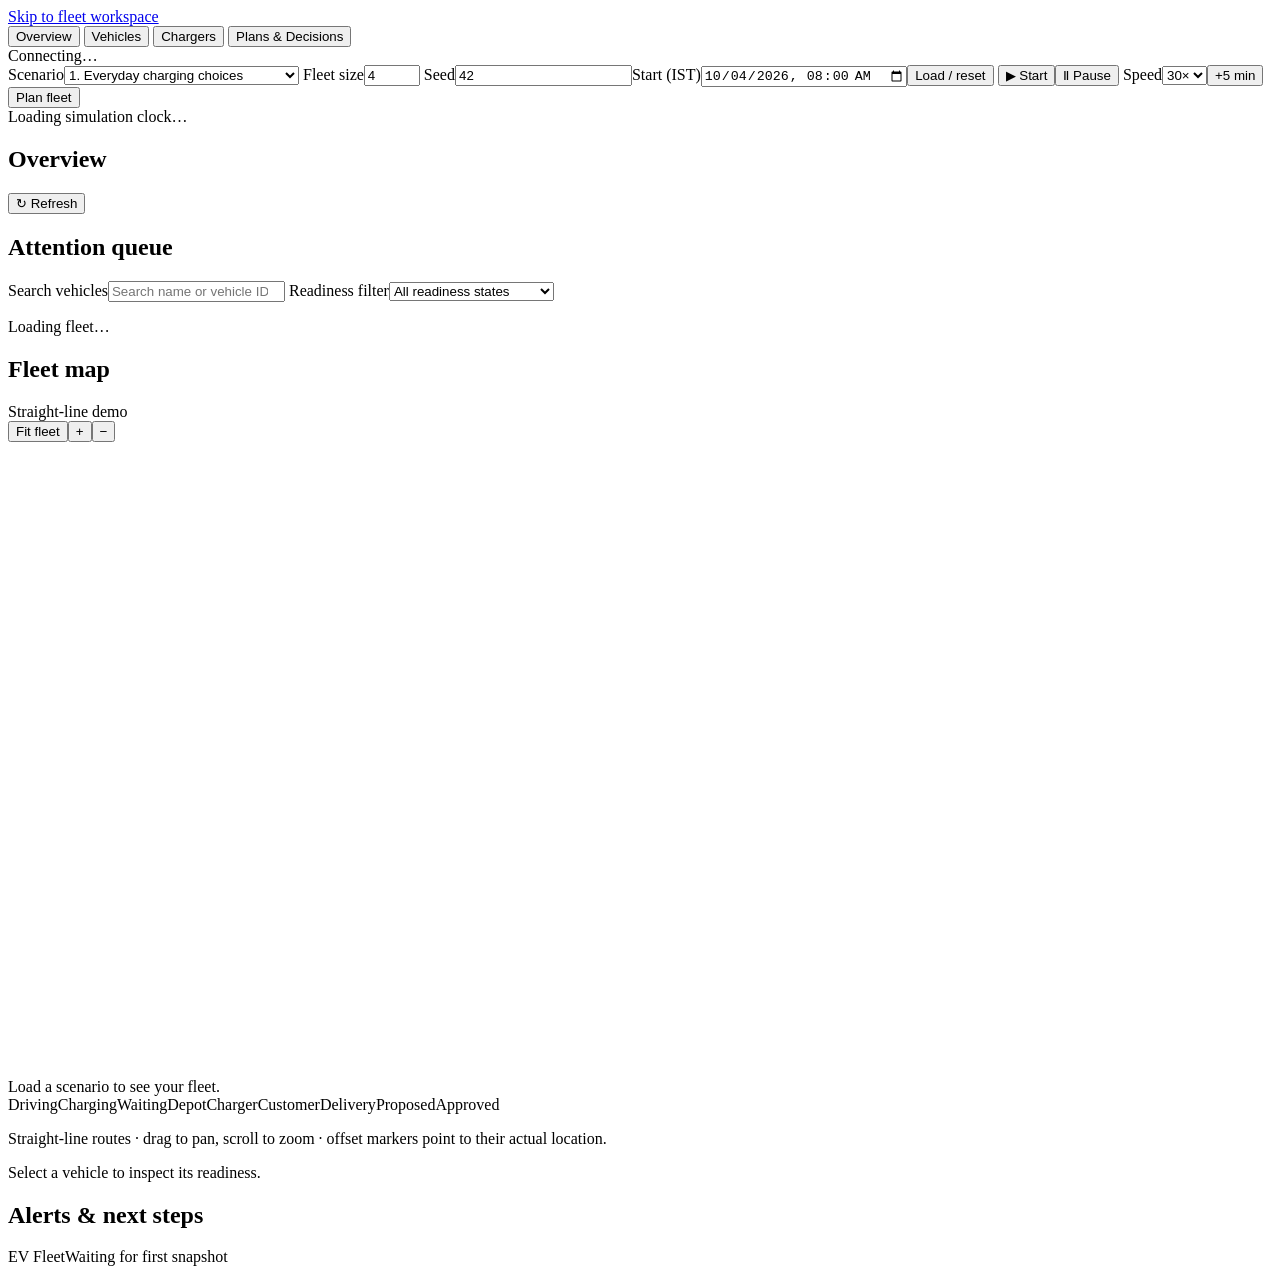
==== app/static/index.html @ ada585af "Dispatch approved vehicles when ready without scheduled departure waits" ====
<!doctype html>
<html lang="en">
  <head>
    <meta charset="utf-8" />
    <meta name="viewport" content="width=device-width, initial-scale=1" />
    <meta name="theme-color" content="#103d36" />
    <title>EV Fleet</title>
    <link rel="stylesheet" href="/static/styles.css?v=journey-9-deadlines" />
  </head>
  <body>
    <a class="skip-link" href="#main">Skip to fleet workspace</a>
    <header class="topbar">
      <nav aria-label="Main navigation" class="tabs">
        <button data-tab="overview" class="tab active" aria-current="page">
          Overview
        </button>
        <button data-tab="vehicles" class="tab">Vehicles</button>
        <button data-tab="chargers" class="tab">Chargers</button>
        <button data-tab="plans" class="tab">Plans &amp; Decisions</button>
      </nav>
      <div class="system-state">
        <span id="live-dot"></span><span id="system-label">Connecting…</span>
      </div>
    </header>
    <main id="main">
      <section class="control-band" aria-label="Global demo controls">
        <label
          >Scenario<select id="scenario">
            <option value="EVERYDAY_CHOICES">1. Everyday charging choices</option>
            <option value="SHARED_CHARGERS">2. Shared chargers &amp; disruptions</option>
            <option value="DELIVERY_DELAYS">3. Delivery delays &amp; replanning</option>
            <option value="ASSISTANCE_CASES">4. Assistance &amp; impossible journeys</option>
          </select></label
        >
        <label
          >Fleet size<input
            id="vehicle-count"
            type="number"
            min="4"
            max="100"
            value="4"
        /></label>
        <label>Seed<input id="seed" type="number" value="42" /></label
        ><label
          >Start (IST)<input
            id="start"
            type="datetime-local"
            value="2026-10-04T08:00" /></label
        ><button id="seed-button">Load / reset</button
        ><span class="control-divider"></span>
        <button id="start-button" class="primary">▶ Start</button
        ><button id="stop-button">Ⅱ Pause</button>
        <label
          >Speed<select id="speed">
            <option value="1">1×</option>
            <option value="10">10×</option>
            <option value="30" selected>30×</option>
            <option value="60">60×</option>
          </select></label
        ><button id="step">+5 min</button
        ><button id="plan-fleet">Plan fleet</button>
        <div id="sim-clock" class="clock">Loading simulation clock…</div>
      </section>
      <div id="message" class="message" role="status" aria-live="polite"></div>
      <section class="page-heading">
        <div>
          <h1 id="page-title">Overview</h1>
        </div>
        <button id="refresh-button" class="subtle">↻ Refresh</button>
      </section>
      <section
        id="scenario-guide"
        class="scenario-guide"
        aria-label="Active demonstration"
      ></section>
      <section id="scenario-actions" class="scenario-actions" aria-label="Scenario incident controls"></section>
      <section id="overview-panel" data-panel="overview">
        <div id="metrics" class="metrics" aria-label="Fleet summary"></div>
        <div class="overview-grid">
          <section class="workspace queue">
            <div class="section-heading">
              <div>
                <h2>
                  Attention queue
                  <span id="attention-count" class="count"></span>
                </h2>
              </div>
            </div>
            <label class="search-field"
              ><span class="sr-only">Search vehicles</span
              ><input
                id="vehicle-search"
                type="search"
                placeholder="Search name or vehicle ID"
            /></label>
            <label class="filter-field"
              ><span class="sr-only">Readiness filter</span
              ><select id="readiness-filter">
                <option value="all">All readiness states</option>
                <option value="attention">Needs attention</option>
                <option value="NORMAL">Journey approved</option>
                <option value="NEEDS_CHARGING">Needs planning / review</option>
                <option value="EMERGENCY">Energy emergency</option>
                <option value="BLOCKED">Health blocked</option>
                <option value="COMPLETE">Returned to depot</option>
              </select></label
            >
            <div id="attention-list" class="attention-list">
              <p class="empty">Loading fleet…</p>
            </div>
            <p id="fleet-count" class="footnote"></p>
          </section>
          <section class="workspace map-workspace">
            <div class="section-heading">
              <div>
                <h2>Fleet map</h2>
              </div>
              <span class="badge neutral">Straight-line demo</span>
            </div>
            <div class="map-tools">
              <button data-map="fit">Fit fleet</button
              ><button data-map="in" aria-label="Zoom in" title="Zoom in">
                +</button
              ><button data-map="out" aria-label="Zoom out" title="Zoom out">
                −
              </button>
            </div>
            <div class="map-shell">
              <svg
                id="fleet-map"
                viewBox="0 0 900 450"
                role="img"
                aria-label="Fleet positions and selected vehicle route"
              ></svg>
              <div id="map-empty" class="map-empty">
                Load a scenario to see your fleet.
              </div>
            </div>
            <div id="map-selection" class="map-selection"></div>
            <div class="map-legend">
              <span><i class="key driving"></i>Driving</span
              ><span><i class="key charging"></i>Charging</span
              ><span><i class="key waiting"></i>Waiting</span
              ><span><i class="key depot"></i>Depot</span
              ><span><i class="key charger"></i>Charger</span
              ><span><i class="key customer-diamond"></i>Customer</span
              ><span><i class="line-key"></i>Delivery</span
              ><span><i class="line-key proposed"></i>Proposed</span
              ><span><i class="line-key approved"></i>Approved</span>
            </div>
            <p class="footnote">
              Straight-line routes · drag to pan, scroll to zoom · offset
              markers point to their actual location.
            </p>
          </section>
          <aside
            id="selected-detail"
            class="workspace detail-panel"
            aria-label="Selected vehicle decision criteria"
          >
            <p class="empty">Select a vehicle to inspect its readiness.</p>
          </aside>
        </div>
        <section class="workspace alert-section">
          <div class="section-heading">
            <div>
              <h2>Alerts &amp; next steps</h2>
            </div>
          </div>
          <div id="alerts-list"></div>
        </section>
      </section>
      <section id="vehicles-panel" data-panel="vehicles" hidden>
        <div class="two-column">
          <section class="workspace">
            <div class="section-heading">
              <h2>Your fleet</h2>
              <span id="vehicle-total" class="badge neutral"></span>
            </div>
            <label class="search-field"
              ><span class="sr-only">Search vehicle directory</span
              ><input
                id="directory-search"
                type="search"
                placeholder="Search vehicle name or ID"
            /></label>
            <div id="vehicle-directory" class="directory"></div>
          </section>
          <section id="vehicle-profile" class="workspace"></section>
        </div>
      </section>
      <section id="chargers-panel" data-panel="chargers" hidden>
        <section class="workspace">
          <div class="section-heading">
            <h2>Daily tariffs &amp; port timetable</h2>
            <div class="actions">
              <button id="prev-day" aria-label="Previous day">←</button
              ><label>Day (IST) <input id="day" type="date" /></label
              ><button id="next-day" aria-label="Next day">→</button>
            </div>
          </div>
          <p class="footnote">
            00:00–24:00 IST · blue: approved reservation · striped: in progress / unplugging · green: approved and completed · red line: simulation time. Unbooked alternatives appear in the separate history.
          </p>
          <div id="charts">
            <p class="empty">Load a scenario to see stations and tariffs.</p>
          </div>
        </section>
      </section>
      <section id="plans-panel" data-panel="plans" hidden>
        <section class="workspace" id="review">
          <p class="empty">Select a vehicle to review its complete journey.</p>
        </section>
        <section class="workspace history">
          <div class="section-heading"><h2>Journey searches</h2></div>
          <div id="jobs"></div>
        </section>
        <section class="workspace history">
          <div class="section-heading">
            <h2>Plans &amp; outcomes</h2>
            <span class="badge neutral">Current run</span>
          </div>
          <div id="history"></div>
        </section>
      </section>
      <footer>
        <span>EV Fleet</span
        ><span id="freshness">Waiting for first snapshot</span>
      </footer>
    </main>
    <script src="/static/app.js?v=journey-11-ready-dispatch"></script>
  </body>
</html>
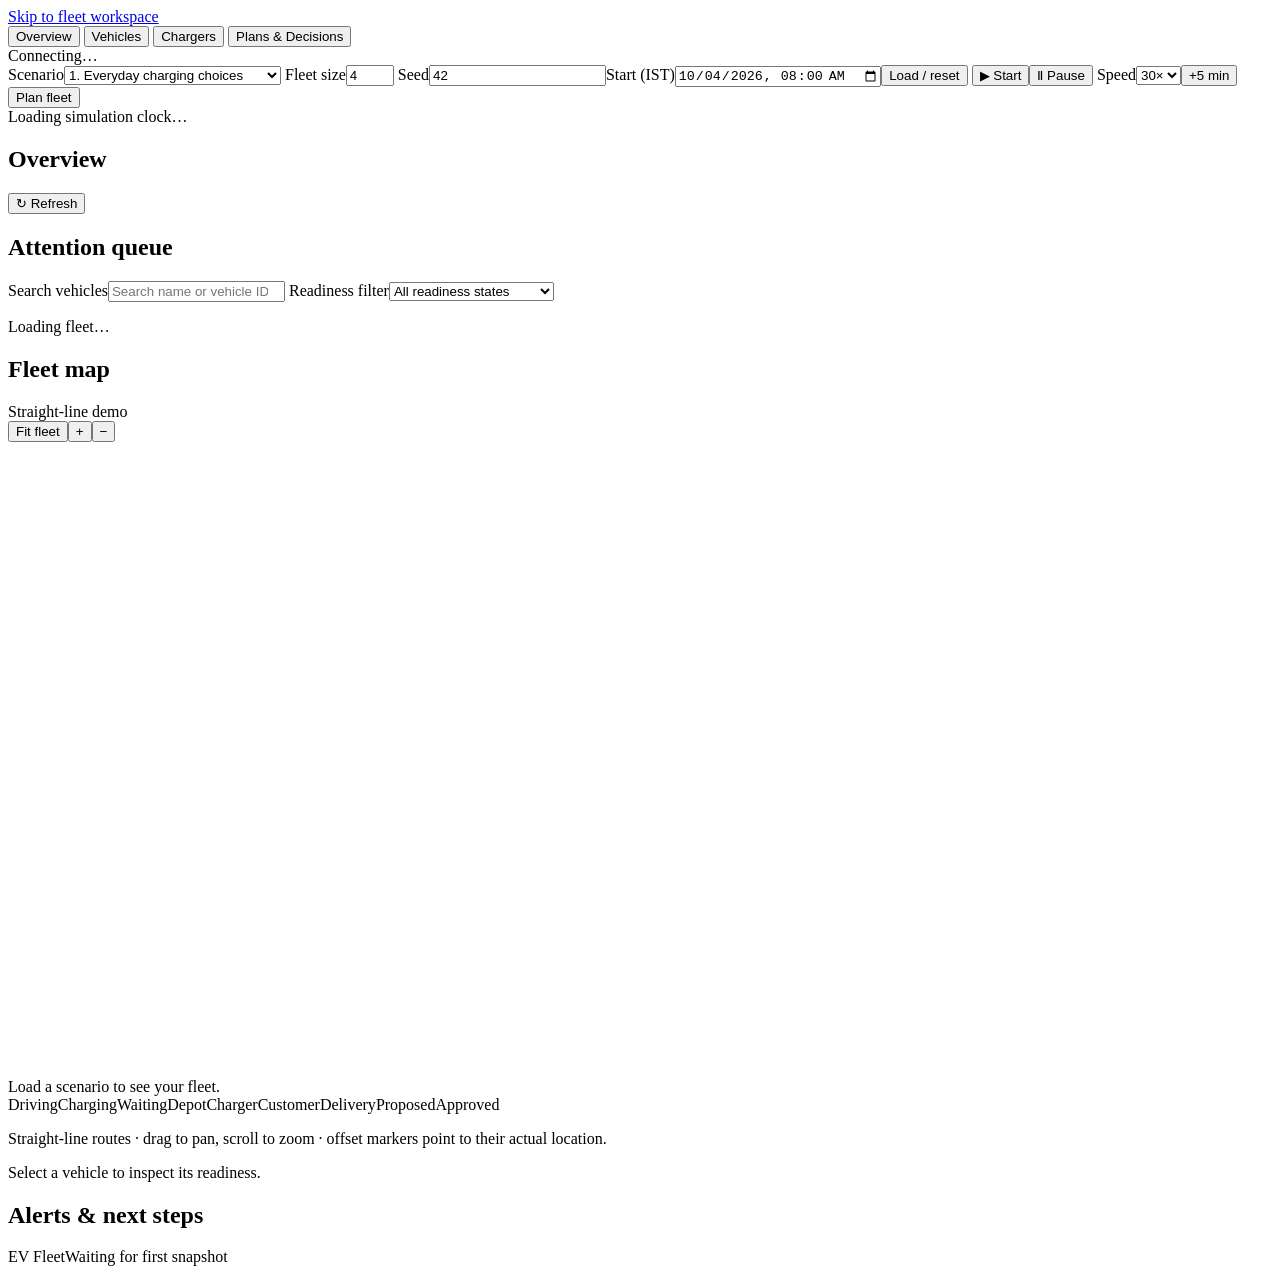
==== commit e5451bd2: "Simplify fleet demo to PostgreSQL and Kafka telemetry for free hosting" ====
--- a/app/static/index.html
+++ b/app/static/index.html
@@ -4,8 +4,8 @@
     <meta charset="utf-8" />
     <meta name="viewport" content="width=device-width, initial-scale=1" />
     <meta name="theme-color" content="#103d36" />
-    <title>EV Fleet</title>
-    <link rel="stylesheet" href="/static/styles.css?v=journey-9-deadlines" />
+    <title>EV Fleet Charging Scheduler</title>
+    <link rel="stylesheet" href="/static/styles.css?v=interview-v4" />
   </head>
   <body>
     <a class="skip-link" href="#main">Skip to fleet workspace</a>
@@ -29,7 +29,6 @@
             <option value="EVERYDAY_CHOICES">1. Everyday charging choices</option>
             <option value="SHARED_CHARGERS">2. Shared chargers &amp; disruptions</option>
             <option value="DELIVERY_DELAYS">3. Delivery delays &amp; replanning</option>
-            <option value="ASSISTANCE_CASES">4. Assistance &amp; impossible journeys</option>
           </select></label
         >
         <label
@@ -37,7 +36,7 @@
             id="vehicle-count"
             type="number"
             min="4"
-            max="100"
+            max="10"
             value="4"
         /></label>
         <label>Seed<input id="seed" type="number" value="42" /></label
@@ -228,6 +227,6 @@
         ><span id="freshness">Waiting for first snapshot</span>
       </footer>
     </main>
-    <script src="/static/app.js?v=journey-11-ready-dispatch"></script>
+    <script src="/static/app.js?v=journey-14-reserve-review"></script>
   </body>
 </html>
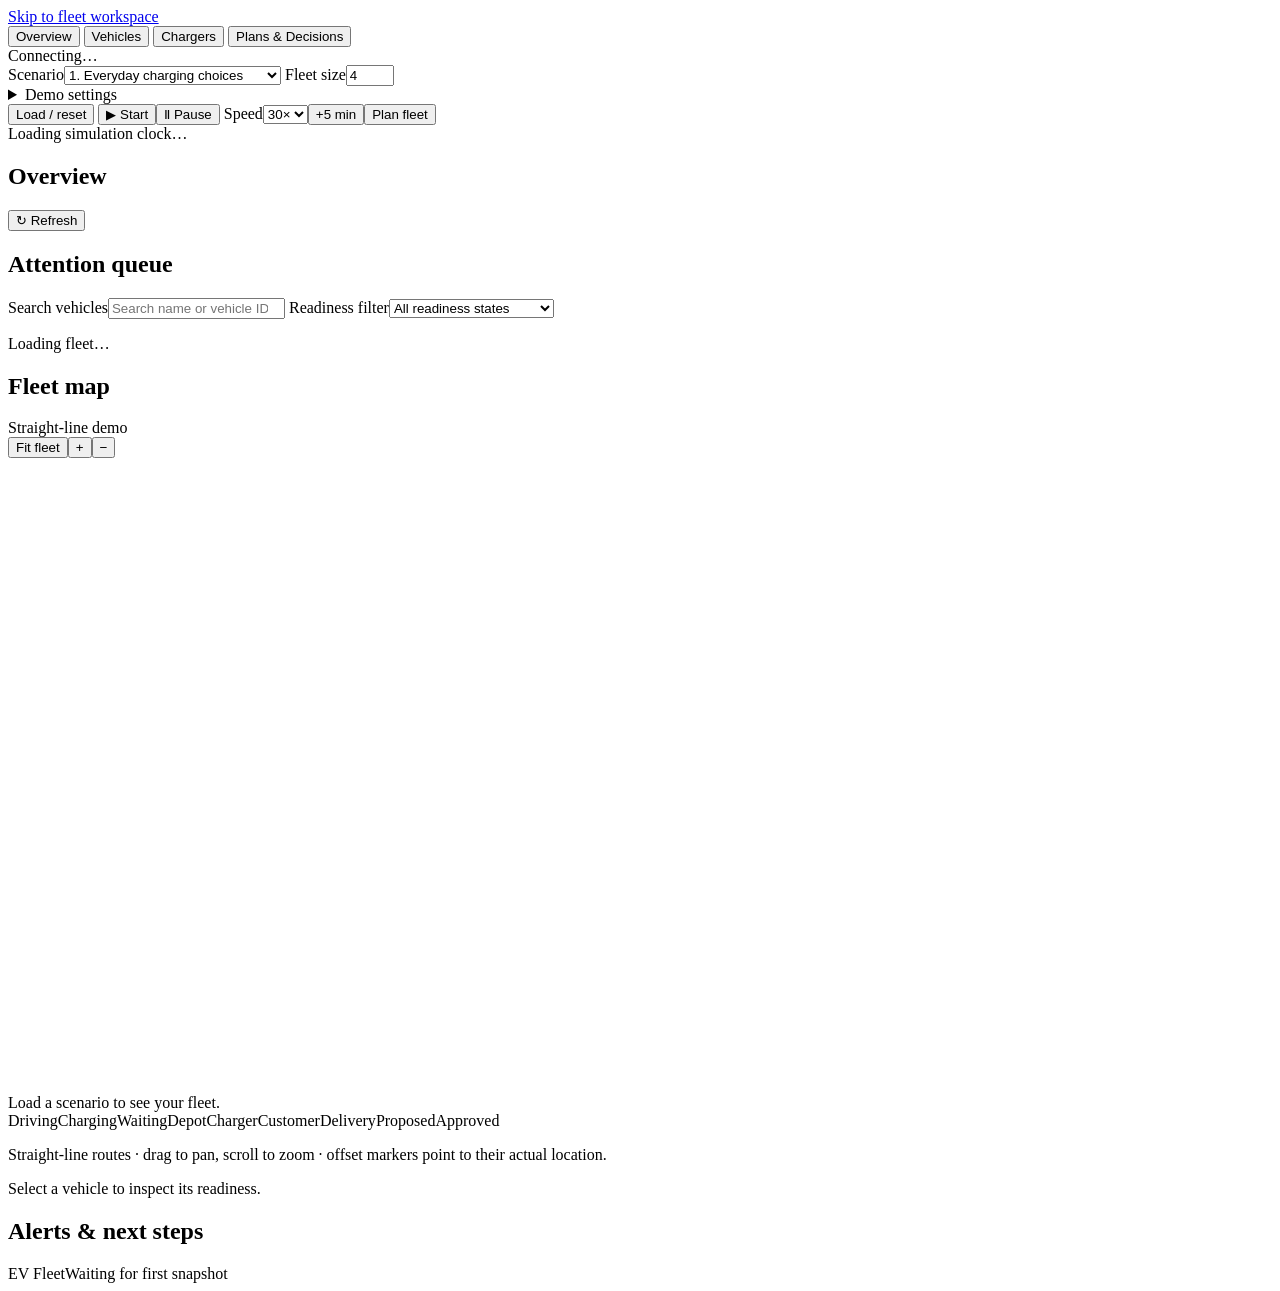
==== commit 9982bb7a: "Finish interview scope, benchmark and regression verification" ====
--- a/app/static/index.html
+++ b/app/static/index.html
@@ -39,13 +39,13 @@
             max="10"
             value="4"
         /></label>
-        <label>Seed<input id="seed" type="number" value="42" /></label
+        <details class="demo-options"><summary>Demo settings</summary><label>Seed<input id="seed" type="number" value="42" /></label
         ><label
           >Start (IST)<input
             id="start"
             type="datetime-local"
             value="2026-10-04T08:00" /></label
-        ><button id="seed-button">Load / reset</button
+        ></details><button id="seed-button">Load / reset</button
         ><span class="control-divider"></span>
         <button id="start-button" class="primary">▶ Start</button
         ><button id="stop-button">Ⅱ Pause</button>
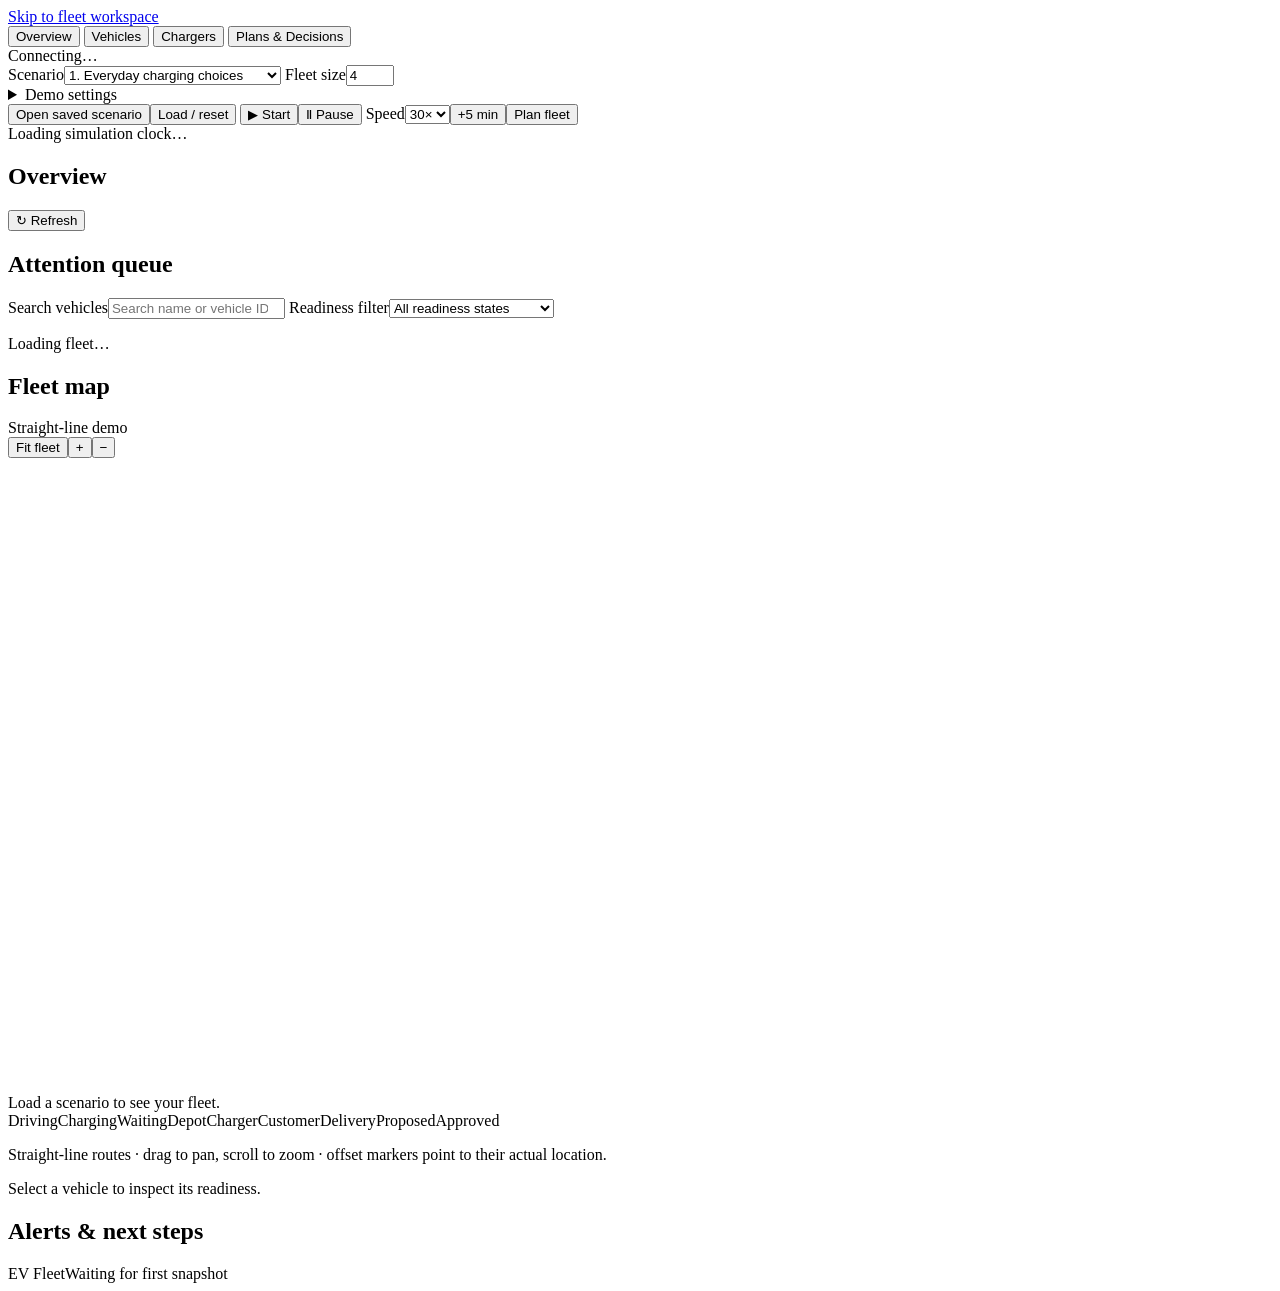
==== commit feb137c6: "Preserve separate scenario runs and scope fleet records by run" ====
--- a/app/static/index.html
+++ b/app/static/index.html
@@ -5,7 +5,7 @@
     <meta name="viewport" content="width=device-width, initial-scale=1" />
     <meta name="theme-color" content="#103d36" />
     <title>EV Fleet Charging Scheduler</title>
-    <link rel="stylesheet" href="/static/styles.css?v=interview-v4" />
+    <link rel="stylesheet" href="/static/styles.css?v=interview-ai-v1" />
   </head>
   <body>
     <a class="skip-link" href="#main">Skip to fleet workspace</a>
@@ -45,7 +45,7 @@
             id="start"
             type="datetime-local"
             value="2026-10-04T08:00" /></label
-        ></details><button id="seed-button">Load / reset</button
+        ></details><button id="open-scenario">Open saved scenario</button><button id="seed-button">Load / reset</button
         ><span class="control-divider"></span>
         <button id="start-button" class="primary">▶ Start</button
         ><button id="stop-button">Ⅱ Pause</button>
@@ -227,6 +227,6 @@
         ><span id="freshness">Waiting for first snapshot</span>
       </footer>
     </main>
-    <script src="/static/app.js?v=journey-14-reserve-review"></script>
+    <script src="/static/app.js?v=interview-ai-v1"></script>
   </body>
 </html>
